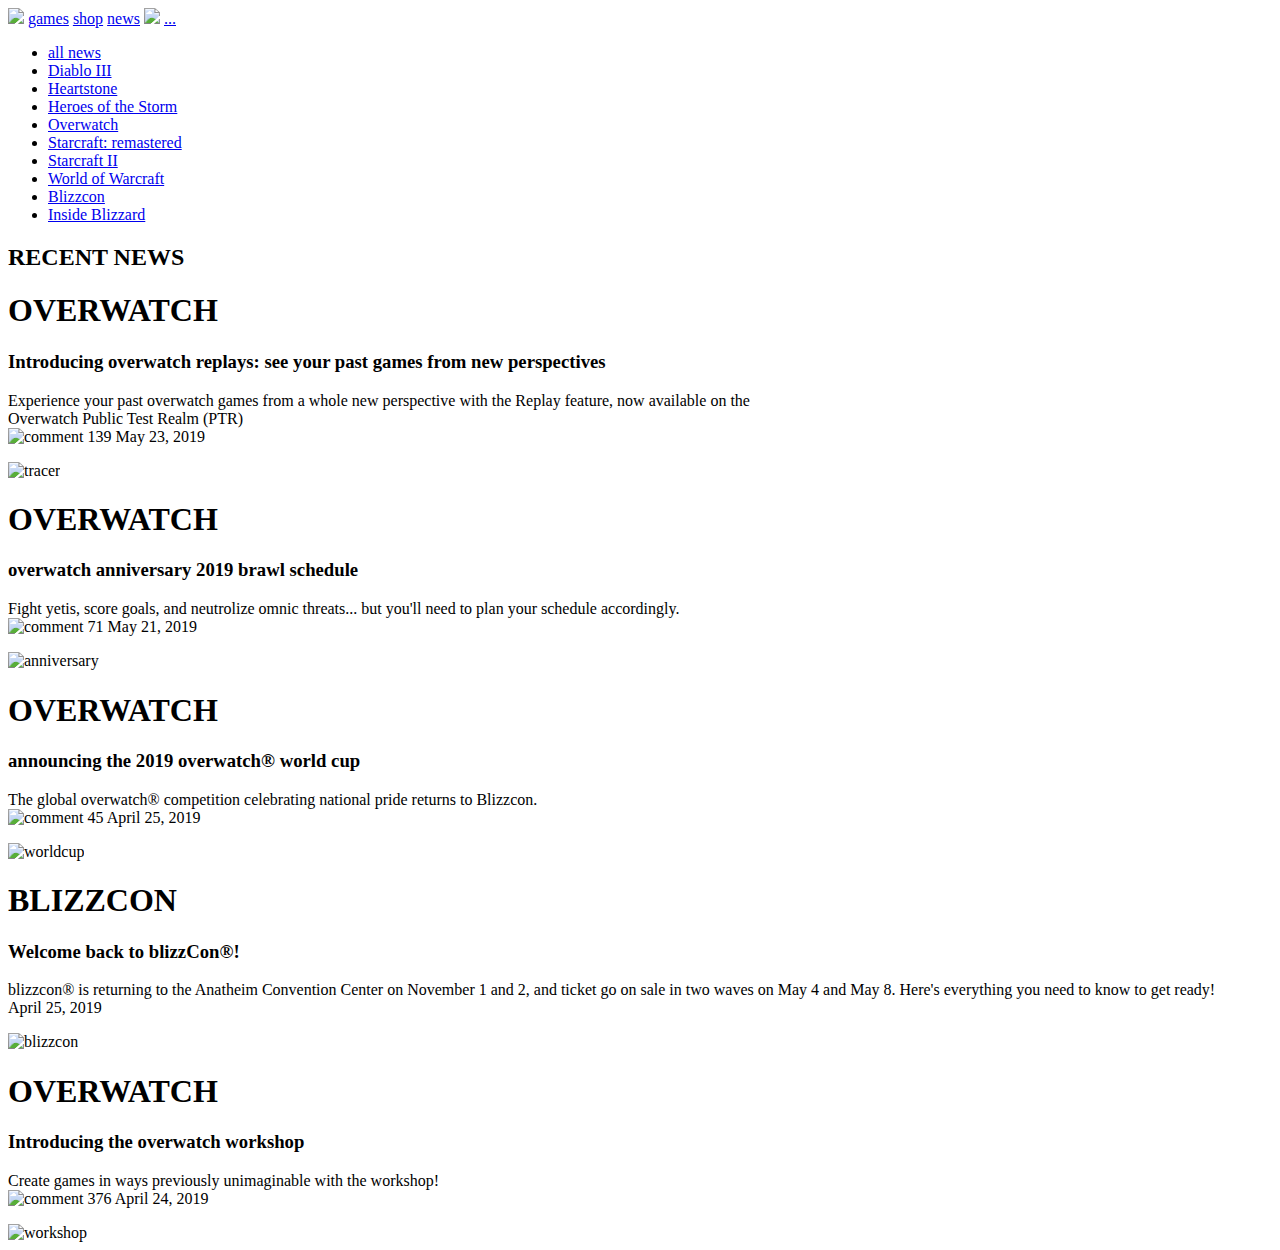
==== news.html @ 34e8fbc2 "news added" ====
<!DOCTYPE html>
<html lang="en">
<head>
    <meta charset="UTF-8">
    <meta name="viewport" content="width=device-width, initial-scale=1.0">
    <link rel="stylesheet" media="screen" href="style.css">
    <title>Battle.net - News</title>
    <link href="https://fonts.googleapis.com/css?family=Open+Sans:400,600,700&display=swap" rel="stylesheet">
</head>
<body id= "news">

<div class="news-page"> 
                <header>
                  <!--header bg-->
                  <div class="nav-bg">
                  </div>
                  <!--header nav-->
                  <nav>
                    <a href="/blizz/"><img src="blizz.png" class="bliz_button"></a>
                    <a href="index.html">games</a>
                    <a href="news.html">shop</a>
                    <a href="news.html">news</a>
                    <a href="#"><img src="overwatchL.png"></a>
                    <a href="settings.html">...</a>
                  </nav>
                  <!-- birthe works on this
                  <div class="bartopright">
                    <span><img src=""></span>
                    <span><img src=""></span>
                    <span><img src=""></span>
                    <span><img src=""></span>
                  </div>
              -->
<div class="navi2">
        <ul>
          <li><a href="#all news">all news</a></li>
          <li><a href="#Diablo III">Diablo III</a></li>
          <li><a href="#Heartstone">Heartstone</a></li>
          <li><a href="#Heroes of the Storm">Heroes of the Storm</a></li>
          <li><a href="#Overwatch">Overwatch</a></li>
          <li><a href="#Starcraft: remastered">Starcraft: remastered</a></li>
          <li><a href="#Starcraft II">Starcraft II</a></li>
          <li><a href="#World of Warcraft">World of Warcraft</a></li>
          <li><a href="#Blizzcon">Blizzcon</a></li>
          <li><a href="#Inside Blizzard">Inside Blizzard</a></li>
        </ul></div>
    </header>
<div class="article">
        <H2>RECENT NEWS</H2>
    <div class="news1"> 
        <H1>OVERWATCH</H1>
        <H3>Introducing overwatch replays: see your past games from new perspectives</H3>
     <p>Experience your past overwatch games from a whole new perspective with the Replay feature, now available on the <br> 
        Overwatch Public Test Realm (PTR) <br> 
        <a class="comment"><img src='comments.png' alt="comment"></a>
        <span>139</span> May 23, 2019</p>
    </div>

    <a class="tracer">
    <img src='tracer.png' alt="tracer"></a>

    <div class="news2">
        <H1>OVERWATCH</H1>
        <H3>overwatch anniversary 2019 brawl schedule</H3>
    <p>Fight yetis, score goals, and neutrolize omnic threats... but you'll need to plan your schedule accordingly.<br> 
        <a class="comment"><img src='comments.png' alt="comment"></a>
        <span>71</span> May 21, 2019</p>
    </div>

    <a class="anniversary">
    <img src='anniversary.png' alt="anniversary"></a>

    <div class="news3"> 
        <H1>OVERWATCH</H1>
        <H3>announcing the 2019 overwatch® world cup</H3>
    <p>The global overwatch® competition celebrating national pride returns to Blizzcon.<br> 
        <a class="comment"><img src='comments.png' alt="comment"></a>
        <span>45</span> April 25, 2019 </p>
    </div>

    <a class="worldcup">
    <img src='worldcup.png' alt="worldcup"></a>
    

    <div class="news4"> 
        <H1>BLIZZCON</H1>
        <H3>Welcome back to blizzCon®!</H3>
    <p>blizzcon® is returning to the Anatheim Convention Center on November 1 and 2, and ticket go on sale in two waves on
         May 4 and May 8. Here's everything you need to know to get ready!<br> 
         April 25, 2019</p>
        </div>

    <a class="blizzcon">
    <img src='blizzcon.jpg' alt="blizzcon"></a>

    <div class="news5"> 
        <H1>OVERWATCH</H1>
        <H3>Introducing the overwatch workshop</H3>
    <p>Create games in ways previously unimaginable with the workshop!<br> 
        <a class="comment"><img src='comments.png' alt="comment"></a>
        <span>376</span> April 24, 2019 </p></div>

    <a class="workshop">
    <img src='Workshop.png' alt="workshop"> </a>

</div>
</body>
</html>
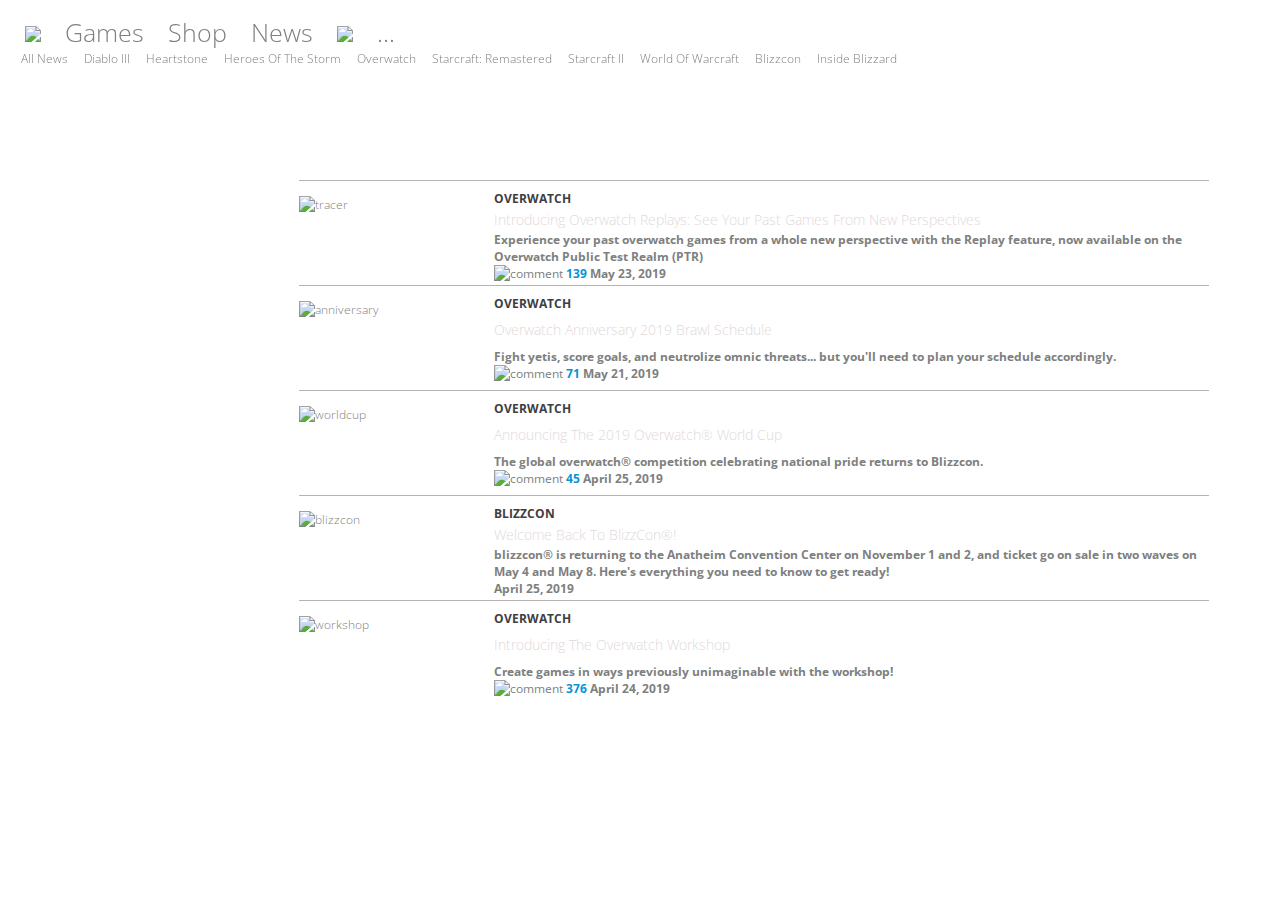
==== commit 57f06ad2: "news.css added" ====
--- a/news.html
+++ b/news.html
@@ -10,28 +10,17 @@
 <body id= "news">
 
 <div class="news-page"> 
-                <header>
-                  <!--header bg-->
-                  <div class="nav-bg">
-                  </div>
-                  <!--header nav-->
-                  <nav>
-                    <a href="/blizz/"><img src="blizz.png" class="bliz_button"></a>
-                    <a href="index.html">games</a>
-                    <a href="news.html">shop</a>
-                    <a href="news.html">news</a>
-                    <a href="#"><img src="overwatchL.png"></a>
-                    <a href="settings.html">...</a>
-                  </nav>
-                  <!-- birthe works on this
-                  <div class="bartopright">
-                    <span><img src=""></span>
-                    <span><img src=""></span>
-                    <span><img src=""></span>
-                    <span><img src=""></span>
-                  </div>
-              -->
-<div class="navi2">
+
+<header>
+    <nav>
+         <a href="/blizz/"><img src="blizz.png" class="bliz_button"></a>
+         <a href="index.html">games</a>
+         <a href="news.html">shop</a>
+         <a href="news.html">news</a>
+         <a href="#"><img src="overwatchL.png"></a>
+         <a href="settings.html">...</a>
+    </nav>  
+
         <ul>
           <li><a href="#all news">all news</a></li>
           <li><a href="#Diablo III">Diablo III</a></li>
@@ -43,8 +32,10 @@
           <li><a href="#World of Warcraft">World of Warcraft</a></li>
           <li><a href="#Blizzcon">Blizzcon</a></li>
           <li><a href="#Inside Blizzard">Inside Blizzard</a></li>
-        </ul></div>
-    </header>
+        </ul>
+</header>
+
+
 <div class="article">
         <H2>RECENT NEWS</H2>
     <div class="news1"> 
@@ -67,8 +58,7 @@
         <span>71</span> May 21, 2019</p>
     </div>
 
-    <a class="anniversary">
-    <img src='anniversary.png' alt="anniversary"></a>
+    <a class="anniversary"><img src='anniversary.png' alt="anniversary"></a>
 
     <div class="news3"> 
         <H1>OVERWATCH</H1>
--- a/style.css
+++ b/style.css
@@ -0,0 +1,174 @@
+*{
+    padding:0;
+    margin: 0 ;
+    font: bold 'Open Sans', sans-serif, Arial;
+}
+
+#news { 
+background-image: url(backgroundb.jpg);
+background-repeat: no-repeat;
+}
+
+.news-page h1 { font: bold 12px 'Open Sans', sans-serif, Arial;
+    text-transform: uppercase; 
+    color: #3e3e3f;
+    margin:-20 0 0 0 ;
+}
+.news-page h2 { 
+    font: bold 16px 'Open Sans', sans-serif, Arial;
+    font-weight: 900;
+    text-transform: uppercase;
+    color: white;
+}
+.news-page h3{ 
+    font: 14px 'Open Sans', sans-serif, Arial;
+    font-weight: lighter;
+    text-transform: capitalize;
+    color: rgb(223, 217, 217);
+}
+
+.news-page p { 
+    font: bold 12px 'Open Sans', sans-serif, Arial;
+    color: #7e7f7f;
+}
+
+a{ font: lighter 12px 'Open Sans', sans-serif, Arial;
+   color: #7e7f7f; 
+   text-decoration: none;
+}
+
+.article > a > img {
+    width:160px;
+    height:80px;
+    border:0;
+}
+
+li {
+    display: inline;
+    padding: 6px;
+  }
+
+  .news-page {
+    position: relative;
+    color: white;
+  }
+
+
+header {
+    color: #FFFFFF;
+    position: -webkit-sticky; /* Safari */
+    position: sticky;
+    top: 0; 
+    background-image: url("nav-background.png");
+    text-transform: capitalize; 
+    padding:15px;
+    text-align: justify;
+    vertical-align: baseline;
+    }
+
+.article {
+    width: 1300px;
+	height: 700px;
+	display: grid;
+	flex-direction: row;
+	grid-template-columns: 23% 15% 45% 10%;
+    grid-template-rows: 1% 13% 15% 15% 15% 15% 15%;
+}
+    
+nav a {
+    position: relative;
+    font-size: 25px;
+    padding: 10px;
+    }
+
+    nav a:hover {
+        color: white;
+  text-shadow: 2px 2px 4px #ddd5d5;
+
+        }
+    
+
+.news-page h2{
+    display: grid;
+    grid-column: 2; grid-row:3;
+    margin: -39px 0px 0px 7px;
+}
+
+.news-page h1{
+    display: grid;
+    grid-column: 1; grid-row:1;
+    margin: 10px 0px 0px 0px;
+}
+
+.comment{
+    vertical-align:  text-top;
+}
+
+span{
+    color: #0694d6;
+}
+
+.news1{
+    display: grid;
+    grid-column: 3/5; grid-row:3;
+}
+
+    .tracer{
+    display: grid;
+    grid-column: 2/5; grid-row: 3;  
+    border-top: 1px solid rgb(180, 178, 178);
+    padding-top: 15px; 
+    }
+
+.news2{
+     display: grid;
+    grid-column: 3/5; grid-row: 4;   
+    }
+
+    .anniversary{
+    display: grid;
+    grid-column: 2/5 ; grid-row: 4;  
+    border-top: 1px solid rgb(180, 178, 178);
+    padding-top: 15px;  
+    }
+
+
+.news3{
+    display: grid;
+    grid-column: 3/5; grid-row: 5;   
+    }
+
+    .worldcup{
+    display: grid;
+    grid-column: 2/5; grid-row: 5; 
+    border-top: 1px solid rgb(180, 178, 178);
+    padding-top: 15px;   
+    }
+
+.news4{
+    display: grid;
+    grid-column: 3/5; grid-row: 6;   
+    }
+
+    .blizzcon{
+    display: grid;
+    grid-column: 2/5; grid-row: 6; 
+    border-top: 1px solid rgb(180, 178, 178);
+    padding-top: 15px;     
+    }
+
+.news5{
+    display: grid;
+    grid-column: 3/5; grid-row: 7;   
+    }
+
+    .workshop{
+    display: grid;
+    grid-column: 2/5; grid-row: 7; 
+    border-top: 1px solid rgb(180, 178, 178);
+    padding-top: 15px;     
+    }
+   
+
+    
+    
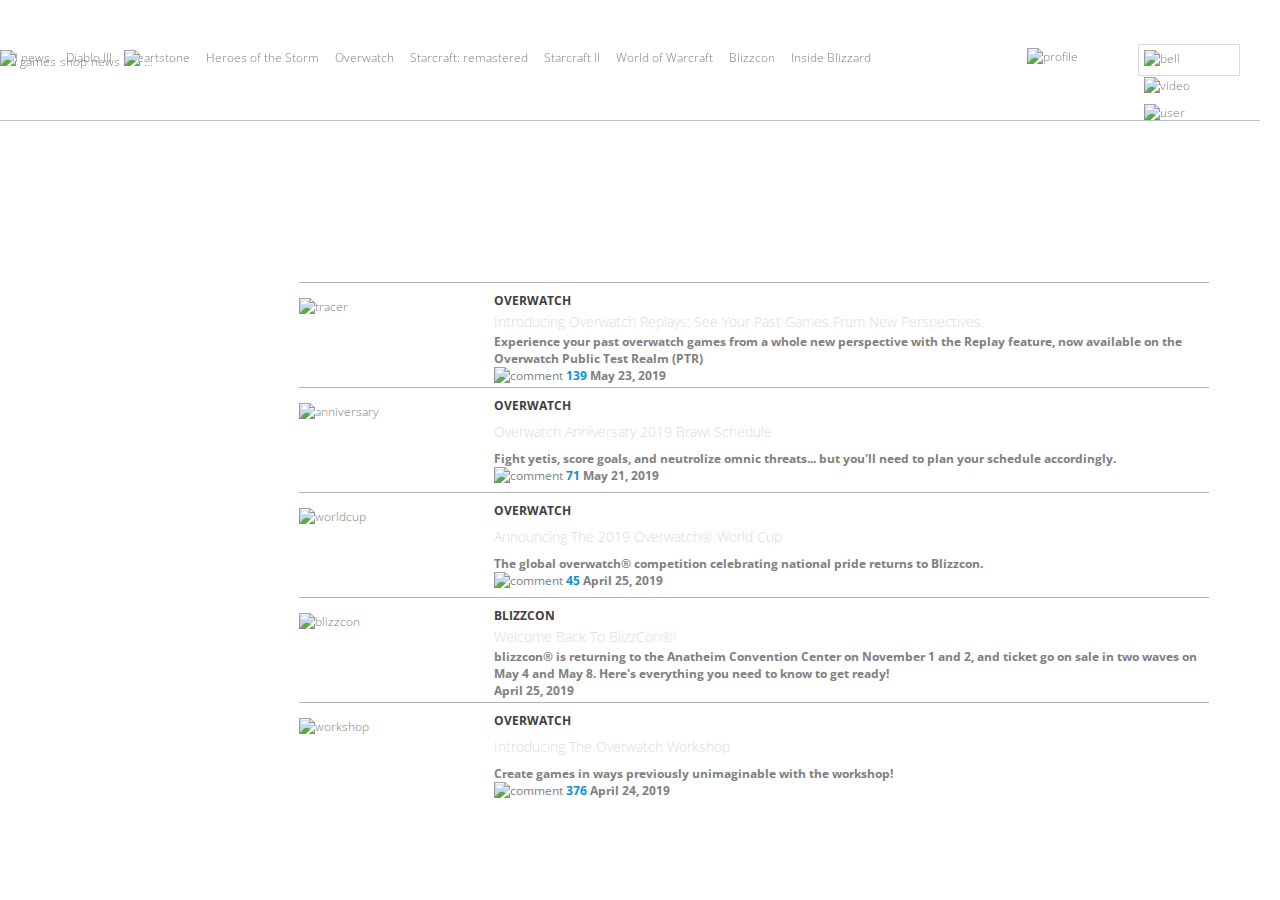
==== commit fbb0b5ef: "news css html" ====
--- a/news.html
+++ b/news.html
@@ -11,29 +11,46 @@
 
 <div class="news-page"> 
 
-<header>
+<header class="df jc-sb">
     <nav>
-         <a href="/blizz/"><img src="blizz.png" class="bliz_button"></a>
-         <a href="index.html">games</a>
-         <a href="news.html">shop</a>
-         <a href="news.html">news</a>
-         <a href="#"><img src="overwatchL.png"></a>
-         <a href="settings.html">...</a>
-    </nav>  
+        <div class="nav-left">
+            <a href="/blizz/"><img src="blizz.png" class="bliz_button"></a>
+            <a href="index.html">games</a>
+            <a href="news.html">shop</a>
+            <a href="news.html">news</a>
+            <a href="#"><img src="overwatchL.png"></a>
+            <a href="settings.html">...</a>
+        </div> 
+    </nav>
+    <div class="df">
+            <div class="header-profile">
+                <a class="profile"><img src='profile.png' alt="profile"> </a>
+            </div> 
+            <div class="header-img">          
+                <a class="bell"><img src='bell.png' alt="bell"></a>
+                <a class="video"><img src='video.png' alt="video"></a>
+                <a class="user"><img src='user.png' alt="user"></a>     
+            </div>  
+    </div>
+                                     
+</header>
 
+
+<div class="nav-right">
         <ul>
-          <li><a href="#all news">all news</a></li>
-          <li><a href="#Diablo III">Diablo III</a></li>
-          <li><a href="#Heartstone">Heartstone</a></li>
-          <li><a href="#Heroes of the Storm">Heroes of the Storm</a></li>
-          <li><a href="#Overwatch">Overwatch</a></li>
-          <li><a href="#Starcraft: remastered">Starcraft: remastered</a></li>
-          <li><a href="#Starcraft II">Starcraft II</a></li>
-          <li><a href="#World of Warcraft">World of Warcraft</a></li>
-          <li><a href="#Blizzcon">Blizzcon</a></li>
-          <li><a href="#Inside Blizzard">Inside Blizzard</a></li>
+          <li><a href="all news">all news</a></li>
+          <li><a href="Diablo III">Diablo III</a></li>
+          <li><a href="Heartstone">Heartstone</a></li>
+          <li><a href="Heroes of the Storm">Heroes of the Storm</a></li>
+          <li><a href="Overwatch">Overwatch</a></li>
+          <li><a href="Starcraft: remastered">Starcraft: remastered</a></li>
+          <li><a href="Starcraft II">Starcraft II</a></li>
+          <li><a href="World of Warcraft">World of Warcraft</a></li>
+          <li><a href="Blizzcon">Blizzcon</a></li>
+          <li><a href="Inside Blizzard">Inside Blizzard</a></li>
         </ul>
-</header>
+</div>  
+
 
 
 <div class="article">
--- a/style.css
+++ b/style.css
@@ -1,174 +1,855 @@
-*{
-    padding:0;
-    margin: 0 ;
-    font: bold 'Open Sans', sans-serif, Arial;
-}
-
-#news { 
-background-image: url(backgroundb.jpg);
-background-repeat: no-repeat;
-}
-
-.news-page h1 { font: bold 12px 'Open Sans', sans-serif, Arial;
-    text-transform: uppercase; 
+* {
+    padding: 0;
+    margin: 0;
+    font-family: 'Open Sans', sans-serif, Arial;
+}
+
+#news {
+    background-image: url(backgroundb.jpg);
+    background-repeat: no-repeat;
+}
+
+.news-page h1 {
+    font: bold 12px 'Open Sans', sans-serif, Arial;
+    text-transform: uppercase;
     color: #3e3e3f;
-    margin:-20 0 0 0 ;
-}
-.news-page h2 { 
+    margin: -20 0 0 0;
+}
+
+.news-page h2 {
     font: bold 16px 'Open Sans', sans-serif, Arial;
     font-weight: 900;
     text-transform: uppercase;
     color: white;
 }
-.news-page h3{ 
+
+.news-page h3 {
     font: 14px 'Open Sans', sans-serif, Arial;
     font-weight: lighter;
     text-transform: capitalize;
     color: rgb(223, 217, 217);
 }
 
-.news-page p { 
+.news-page p {
     font: bold 12px 'Open Sans', sans-serif, Arial;
     color: #7e7f7f;
 }
 
-a{ font: lighter 12px 'Open Sans', sans-serif, Arial;
-   color: #7e7f7f; 
-   text-decoration: none;
-}
-
-.article > a > img {
-    width:160px;
-    height:80px;
-    border:0;
-}
-
-li {
+.news-page a {
+    font: lighter 12px 'Open Sans', sans-serif, Arial;
+    color: #7e7f7f;
+    text-decoration: none;
+}
+
+.df {
+    display: flex;
+    margin-right: 20px;
+}
+
+.jc-sb {
+    justify-content: space-between;
+}
+
+.header-profile{
+    margin-right: 60px;
+}
+
+.article>a>img {
+    width: 160px;
+    height: 80px;
+    border: 0;
+}
+
+.header-img>a>img {
+    padding: 5px;
+    width: 20px;
+    height: 20px;
+}
+.header-img{
+    border: 1px solid rgb(223, 217, 217);   
+    height: 30px;
+    width: 100px;
+
+}
+
+
+.news-page li {
     display: inline;
     padding: 6px;
-  }
-
-  .news-page {
+}
+
+.news-page {
     position: relative;
     color: white;
-  }
-
-
-header {
+}
+
+.df-jc-sb{
     color: #FFFFFF;
-    position: -webkit-sticky; /* Safari */
-    position: sticky;
-    top: 0; 
-    background-image: url("nav-background.png");
-    text-transform: capitalize; 
-    padding:15px;
+    /* Safari */
+    position: fixed;
+    top: 0;
+    text-transform: capitalize;
+    padding: 10px;
     text-align: justify;
-    vertical-align: baseline;
-    }
+    width: 100%;
+}
+
+
+.nav-right{
+    position: fixed;
+    top: 45px;
+}
+
 
 .article {
     width: 1300px;
-	height: 700px;
-	display: grid;
-	flex-direction: row;
-	grid-template-columns: 23% 15% 45% 10%;
-    grid-template-rows: 1% 13% 15% 15% 15% 15% 15%;
-}
-    
-nav a {
+    height: 700px;
+    display: grid;
+    flex-direction: row;
+    grid-template-columns: 23% 15% 45% 10%;
+    grid-template-rows: 10% 13% 15% 15% 15% 15% 15%;
+}
+
+.navB a {
     position: relative;
     font-size: 25px;
     padding: 10px;
-    }
-
-    nav a:hover {
-        color: white;
-  text-shadow: 2px 2px 4px #ddd5d5;
-
-        }
-    
-
-.news-page h2{
-    display: grid;
-    grid-column: 2; grid-row:3;
+}
+
+.navB a:hover {
+    color: white;
+    text-shadow: 2px 2px 4px #ddd5d5;
+}
+
+.news-page h2 {
+    display: grid;
+    grid-column: 2;
+    grid-row: 3;
     margin: -39px 0px 0px 7px;
 }
 
-.news-page h1{
-    display: grid;
-    grid-column: 1; grid-row:1;
+.news-page h1 {
+    display: grid;
+    grid-column: 1;
+    grid-row: 1;
     margin: 10px 0px 0px 0px;
 }
 
-.comment{
-    vertical-align:  text-top;
-}
-
-span{
+.comment {
+    vertical-align: text-top;
+}
+
+.article span {
     color: #0694d6;
 }
 
-.news1{
-    display: grid;
-    grid-column: 3/5; grid-row:3;
-}
-
-    .tracer{
-    display: grid;
-    grid-column: 2/5; grid-row: 3;  
+.news1 {
+    display: grid;
+    grid-column: 3/5;
+    grid-row: 3;
+}
+
+.tracer {
+    display: grid;
+    grid-column: 2/5;
+    grid-row: 3;
     border-top: 1px solid rgb(180, 178, 178);
-    padding-top: 15px; 
-    }
-
-.news2{
-     display: grid;
-    grid-column: 3/5; grid-row: 4;   
-    }
-
-    .anniversary{
-    display: grid;
-    grid-column: 2/5 ; grid-row: 4;  
+    padding-top: 15px;
+}
+
+.news2 {
+    display: grid;
+    grid-column: 3/5;
+    grid-row: 4;
+}
+
+.anniversary {
+    display: grid;
+    grid-column: 2/5;
+    grid-row: 4;
     border-top: 1px solid rgb(180, 178, 178);
-    padding-top: 15px;  
-    }
-
-
-.news3{
-    display: grid;
-    grid-column: 3/5; grid-row: 5;   
-    }
-
-    .worldcup{
-    display: grid;
-    grid-column: 2/5; grid-row: 5; 
+    padding-top: 15px;
+}
+
+.news3 {
+    display: grid;
+    grid-column: 3/5;
+    grid-row: 5;
+}
+
+.worldcup {
+    display: grid;
+    grid-column: 2/5;
+    grid-row: 5;
     border-top: 1px solid rgb(180, 178, 178);
-    padding-top: 15px;   
-    }
-
-.news4{
-    display: grid;
-    grid-column: 3/5; grid-row: 6;   
-    }
-
-    .blizzcon{
-    display: grid;
-    grid-column: 2/5; grid-row: 6; 
+    padding-top: 15px;
+}
+
+.news4 {
+    display: grid;
+    grid-column: 3/5;
+    grid-row: 6;
+}
+
+.blizzcon {
+    display: grid;
+    grid-column: 2/5;
+    grid-row: 6;
     border-top: 1px solid rgb(180, 178, 178);
-    padding-top: 15px;     
-    }
-
-.news5{
-    display: grid;
-    grid-column: 3/5; grid-row: 7;   
-    }
-
-    .workshop{
-    display: grid;
-    grid-column: 2/5; grid-row: 7; 
+    padding-top: 15px;
+}
+
+.news5 {
+    display: grid;
+    grid-column: 3/5;
+    grid-row: 7;
+}
+
+.workshop {
+    display: grid;
+    grid-column: 2/5;
+    grid-row: 7;
     border-top: 1px solid rgb(180, 178, 178);
-    padding-top: 15px;     
-    }
-   
-
-    
-    
+    padding-top: 15px;
+}
+
+    /* -----------------index.html-------------*/
+
+    #games {
+      display: grid;
+      grid-template-columns: 23% 77%;
+      grid-template-rows: 10% 90%;
+      grid-template-areas:
+      "headerK ."
+      "aside mainK"
+      ;
+      background-image: url("images/backgroundk.jpg");
+      background-repeat: no-repeat;
+      background-size: cover;
+      background-color: black;
+    }
+    /*header*/
+    .headerK {
+      color: #FFFFFF;
+      grid-column-start: 1;
+      grid-column-end: 3;
+      height: 45px;
+      /*background-color: black;*/
+    }
+
+    .nav-bg {
+      grid-area: header;
+      position: relative;
+      background-color: #262626;
+      background-position: center;
+      background-size: cover;
+      width: 100%;
+      height: 60px;
+      overflow: hidden;
+      filter: blur(30px);
+    }
+
+    .headerK a:hover {
+      position: relative;
+      font-size: 18px;
+      text-shadow:
+        0 0 5px #fff,
+        0 0 10px #fff,
+        0 0 20px #fff,
+        0 0 40px #0ff,
+        0 0 80px #0ff,
+        0 0 90px #0ff,
+        0 0 100px #0ff,
+        0 0 150px #0ff;
+    }
+
+    .bliz-button {
+      padding-top: 20px;
+    }
+
+    .navK {
+      top: 15px;
+      grid-area: header;
+      position: absolute;
+      height: 60px;
+      width:100%;
+      margin-left: 20px;
+    }
+
+    .navK a {
+      padding: 10px;
+      text-decoration: none;
+      text-transform: uppercase;
+      font-size: 16px;
+      color: white;
+    }
+
+    img .bliz_button {
+      padding-top: 10px;
+    }
+    /*main article*/
+
+    .mainK {
+      display: flex;
+      flex-direction: column;
+      align-items: flex-start;
+      justify-content: flex-start;
+      position: relative;
+      color: white;
+      grid-column-start: 2;
+      grid-column-end: 3;
+      grid-row-start: 2;
+      grid-row-end: 3;
+      border-top: 1px solid #262626;
+      font-size: 14px;
+      padding-left: 15px;
+      padding-top: 15px;
+    }
+
+    .WoW_logo {
+      height: auto;
+      width: auto;
+    }
+
+    .OptRedeem {
+      display: flex;
+    }
+
+    .OptionsK {
+      background-color: transparent;
+      border: none;
+      color: white;
+    }
+
+    .RedeemK {
+      flex: auto;
+      padding-left: 5px;
+    }
+
+    .videos {
+      display: flex;
+      justify-content: flex-start;
+    }
+
+    .videoK {
+      flex: 60%;
+      position: relative;
+      padding-top: 20px;
+      padding-bottom: 20px;
+    }
+
+    .Hearthstone {
+      flex: 20%;
+      padding: 18px;
+      height: 225px;
+      width: auto;
+    }
+    .microholiday {
+      flex: 20%;
+      padding-top: 18px;
+      padding-bottom: 18px;
+      height: 225px;
+      width: auto;
+    }
+
+    .mainK footer {
+      display: flex;
+      flex-direction: column;
+      text-align: left;
+      flex: auto;
+      padding-bottom: 20px;
+      padding-top: 20px;
+      align-content: flex-end;
+      height: 150px;
+    }
+
+    .labelK {
+      padding-bottom: 6px;
+      font-size: 8px;
+      text-transform: uppercase;
+    }
+
+    .regionK {
+      width: 210px;
+      background-color: transparent;
+      border: 1px solid #262626;
+      color: white;
+      font-size: 10px;
+    }
+
+    .bottomLine {
+      display: flex;
+      padding-top: 10px;
+      height: 70px;
+      width: 550px;
+      align-items: flex-end;
+    }
+
+    .ButtonK {
+      padding-right: 10px;
+    }
+
+    .buttonK {
+      flex: auto;
+      color: #c5c6c9;
+      background-color: #0696cb;
+      border: none;
+      border-radius: 3%;
+      height: 70px;
+      width: 210px;
+      font-size: 30px;
+    }
+
+    .on {
+      flex: auto;
+      height: 70px;
+      width: 70px;
+    }
+
+    .ON {
+        border: 1px solid #262626;
+    }
+
+    /*aside*/
+
+    aside {
+      color: white;
+      border-right: 1px solid #262626;
+      border-top: 1px solid #262626;
+    }
+
+    aside ul {
+      list-style-type: none;
+      font-size: 12px;
+      padding-left: 20px;
+    }
+    aside ul li {
+      padding-left: 5px;
+      align-items: center;
+    }
+
+    aside h5 {
+      padding-left: 25px;
+      padding-top: 5px;
+    }
+
+
+    aside ul li.WoW{
+      list-style: inside url("game_logos/WoW.png");
+    }
+    aside ul li.Diabolo {
+      list-style: inside url("game_logos/diaboloIII.png");
+    }
+    aside ul li.SCII {
+      list-style: inside url("game_logos/scII.png");
+    }
+    aside ul li.HS {
+      list-style: inside url("game_logos/SC.png");
+    }
+    aside ul li.HoS {
+      list-style: inside url("game_logos/HoS.png");
+    }
+    aside ul li.Overwatch {
+      list-style: inside url("game_logos/Overwatch.png");
+    }
+    aside ul li.SC {
+      list-style: inside url("game_logos/starcraft.png");
+    }
+    aside ul li.WC {
+      list-style: inside url("game_logos/WCIII.png");
+    }
+    aside ul li.CoD {
+      list-style: inside url("game_logos/CoD.png");
+    }
+    aside ul li.Destiny2 {
+      list-style: inside url("game_logos/Destiny2.png");
+    }
+    aside ul li.CoDMW {
+      list-style: inside url("game_logos/CoDMW.png");
+    }
+
+    aside ul li:hover {
+      font-size: 110%;
+      border-left: 1px solid #0696cb;
+      color: white;
+      font-weight: bold;
+      background-color: #201317;
+    }
+
+    aside footer {
+      padding-bottom: 20px;
+      height: 25px;
+    }
+
+/*  */
+/* Battle.net - Shop */
+/* Brecht Nulens */
+/*  */
+* {
+    margin: 0;
+    padding: 0;
+}
+
+/* GENERAL SHOP */
+#shop {
+    font-family: 'Open Sans', sans-serif;
+}
+
+.background {
+    background-image: linear-gradient(to bottom,rgba(0, 118, 253, 0.411), rgb(0, 25, 54)),
+    url('images/galaxy-wallpaper-11.jpg');
+    background-repeat: no-repeat; 
+    
+    width: 1800px;
+    height: 2000px;
+
+    z-index: -10;
+}
+
+/* HOOFDBALK */
+.ground {
+    
+    background-image: linear-gradient(to top,rgba(2, 64, 134, 0.884), rgba(0, 18, 39, 0.925)),
+    url('images/galaxy-wallpaper-11.jpg');
+    filter: blur(5px);
+    width: 1800px;
+    height: 100%;
+    background-position: center;
+    background-repeat: no-repeat;
+    background-size: cover;
+}
+
+.headNav {
+    display: flex;
+    align-items: center;
+    position: absolute;
+}
+
+.headNav a {
+    display: block;
+    justify-content: space-between;
+    padding-left: 25px;
+    padding-right: 25px;
+    font-weight: 400;
+    text-decoration: none;
+    text-transform: uppercase;
+    font-size: 30px;
+    color: #b7c0c9;
+}
+
+header {
+    display: flex;
+    align-items: center;
+    z-index: 12;
+    height: 120px;  
+    position: sticky;
+    top: 0;
+
+    border-bottom: solid 1px #b7c0c9;
+}
+
+header a:hover {
+    position: relative;
+    font-size: 32px;
+    text-shadow:
+    0 0 5px #fff,
+    0 0 10px #fff,
+    0 0 20px #fff,
+    0 0 40px #0ff,
+    0 0 80px #0ff,
+    0 0 90px #0ff,
+    0 0 100px #0ff,
+    0 0 150px #0ff;
+}
+
+.bliz-button {
+    padding-top: 20px;
+}
+
+.iconNav {
+    display: flex;
+    align-items: center;
+    position: absolute;
+    right: 20px;
+    border: solid 1px #b7c0c9;
+}
+
+.iconNav a {
+    display: flex;
+    align-items: center;
+    text-decoration: none;
+    color: #b7c0c9;
+    padding: 18px;
+}
+
+/* SUBNAV */
+.subnav {
+    display: inline-block;
+    background-color:rgba(0, 38, 80, 1);
+    
+    height: 50px;
+    width: 1760px;
+    z-index: 2;
+    padding: 20px;
+}
+
+.subnav a, input {
+    display: flexbox;
+    flex-direction: row;
+    flex-wrap: wrap;
+    
+    text-decoration: none;
+    color: #b7c0c9;
+
+    font-size: 12px;
+    
+    padding-left: 18px;
+    padding-right: 18px;
+    box-sizing: border-box;
+
+    margin: 15px;
+    -webkit-transition: margin 0.5s ease-out;
+    -moz-transition: margin 0.5s ease-out;
+    -o-transition: margin 0.5s ease-out;
+}
+
+.subnav .navbarLeft {
+    display: flex;
+    justify-content: flex-start;
+    align-items: center;
+    box-sizing: border-box;
+    flex: 70%;
+}
+.subnav .navbarRight {
+    display: flex;
+    justify-content: flex-end;
+    align-items: center;
+    box-sizing: border-box;
+    flex: 70%;
+  
+}
+/* BANNER */
+.shopBanner .banner {
+    position: relative;
+    width: 1800px;
+    height: auto;
+    z-index: 2;
+}
+
+.shopBanner button {
+    position: absolute;
+    left: 750px;
+    top: 570px;
+
+    background-color: rgb(0, 217, 255);
+    color: white;
+    font-size: 19px;
+    padding: 30px;
+    border: none;
+    cursor: pointer;
+    border-radius: 5px;
+
+    width: 300px;
+    z-index: 3;
+}
+
+/* HOTLINKS */
+.hotLinks {
+    display: flex;
+    justify-content: center;
+    align-items: center;
+    background-color: rgba(0, 37, 80, 0.877);
+    color: #b7c0c9;
+
+    border-top: solid 1px rgba(183, 192, 201, 0.719);
+    border-bottom: solid 1px rgba(183, 192, 201, 0.719);
+    max-height: 80px;
+    width: 1740px;
+    padding: 30px;
+}
+
+.BlizzardGames { 
+    display: flex;
+    align-items: center;
+    padding-left: 30px;
+    padding-right: 30px;
+}
+
+.PartnerGames {
+    display: -webkit-flex;
+    display: flex;
+    align-items: center;
+    padding-left: 30px;
+    padding-right: 30px;
+    border-left: solid 1px  rgba(183, 192, 201, 0.719);
+}
+
+.hotLinks img {
+    padding-left: 12px;
+    padding-right: 12px;
+    transition: all .2s ease-in-out;
+}
+
+/* ON SALE ITEMS */
+.saleItems {
+    display: grid;
+    grid-template-columns: 65px 300px 300px 300px 300px 300px 235px;
+    grid-template-rows: 80px 80px 400px 1fr;
+    grid-template-areas: 
+    ". . . . . . ."
+    ". Recommended . . . . ."
+    ". Item1 Item2 Item3 Item4 Item5 ."
+    ". . . . . . ."; 
+
+    grid-column-gap: 28px;
+}
+
+.Item1{
+    position: relative;
+    grid-column-start: 2;
+    grid-row-start: 3;
+    grid-area: Item1;
+
+    background-color: rgba(2, 10, 124, 0.404);
+}
+
+.Item2{
+    position: relative;
+    grid-column-start: 3;
+    grid-row-start: 3;
+    grid-area: Item2;
+
+    background-color: rgba(2, 10, 124, 0.404);
+}
+
+.Item3{
+    position: relative;
+    grid-column-start: 4;
+    grid-row-start: 3;
+    grid-area: Item3;
+
+    background-color: rgba(2, 10, 124, 0.404);
+}
+
+.Item4{
+    position: relative;
+    grid-column-start: 5;
+    grid-row-start: 3;
+    grid-area: Item4;
+
+    background-color: rgba(2, 10, 124, 0.404);
+}
+
+.Item5{
+    position: relative;
+    grid-column-start: 6;
+    grid-row-start: 3;
+    grid-area: Item5;
+
+    background-color: rgba(2, 10, 124, 0.404);
+}
+
+.Item1::before {
+    content: url(game_logos/world-of-warcraft-logo.png);
+    position: absolute;
+    top: 170px;
+    left: 30px;
+    transform: scale(0.8);
+}
+
+.Item2::before {
+    content: url(game_logos/world-of-warcraft-logo.png);
+    position: absolute;
+    top: 170px;
+    left: 30px;
+    transform: scale(0.8);
+}
+
+.Item3::before {
+    content: url(game_logos/world-of-warcraft-logo.png);
+    position: absolute;
+    top: 170px;
+    left: 30px;
+    transform: scale(0.8);
+}
+
+.Item4::before {
+    content: url(game_logos/Overwatch.png);
+    position: absolute;
+    top: 180px;
+    left: 30px;
+    
+}
+
+.Item5::before {
+    content: url(game_logos/hearthstone_logo.png);
+    position: absolute;
+    top: 170px;
+    left: 30px;
+    transform: scale(0.8);
+}
+
+/* SALEITEMS */
+.saleItems h1 {
+  position: absolute;
+  bottom: 20px;
+  left: 20px;
+
+  color: white;
+  padding-left: 20px;
+  padding-right: 20px;
+}
+
+.saleItems h2 {
+    position: absolute;
+    top: 225px;
+    left: 25px;
+    color: white;
+    
+}
+
+.saleItems h3 {
+    position: absolute;
+    top: 265px;
+    left: 25px;
+    
+    color: #464646;
+    padding-left: 20px;
+    padding-right: 20px;
+
+    font-size: 15px;
+    font-weight: 400;
+}
+
+.Recommended {
+    position: relative;
+
+    color: #b7c0c9;
+    padding-left: 20px;
+    padding-right: 20px;
+
+    grid-area: Recommended;
+    grid-column-start: 2;
+    grid-row-start: 2;
+
+    font-size: 28px;
+    font-weight: 400;
+}
+
+.saleItems img {
+    object-fit: cover;
+    
+    width: 315px;
+    height: 400px;
+    
+}
+
+/* EFFECTS */
+
+.BlizzardGames img:hover {
+    transform: scale(1.3);
+}
+
+.PartnerGames img:hover {
+    transform: scale(1.3);
+}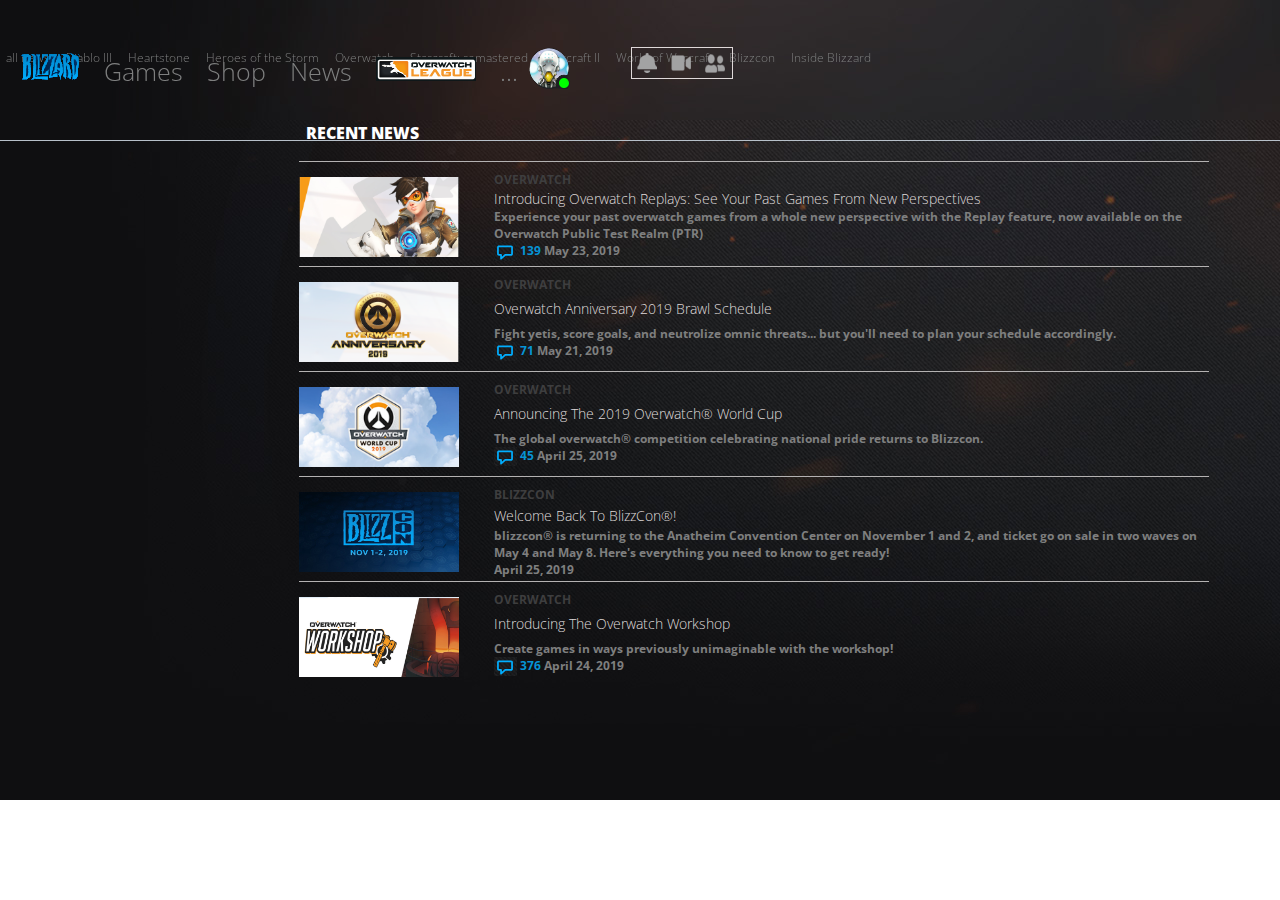
==== commit b4ca999c: "style-news" ====
--- a/news.html
+++ b/news.html
@@ -11,25 +11,25 @@
 
 <div class="news-page"> 
 
-<header class="df jc-sb">
-    <nav>
+<header class="df-jc-sb">
+    <nav class="navB">
         <div class="nav-left">
-            <a href="/blizz/"><img src="blizz.png" class="bliz_button"></a>
+            <a href="/blizz/"><img src="images/blizz.png" class="bliz_button"></a>
             <a href="index.html">games</a>
             <a href="news.html">shop</a>
             <a href="news.html">news</a>
-            <a href="#"><img src="overwatchL.png"></a>
+            <a href="#"><img src="images/overwatchL.png"></a>
             <a href="settings.html">...</a>
         </div> 
     </nav>
     <div class="df">
             <div class="header-profile">
-                <a class="profile"><img src='profile.png' alt="profile"> </a>
+                <a class="profile"><img src='images/profile.png' alt="profile"> </a>
             </div> 
             <div class="header-img">          
-                <a class="bell"><img src='bell.png' alt="bell"></a>
-                <a class="video"><img src='video.png' alt="video"></a>
-                <a class="user"><img src='user.png' alt="user"></a>     
+                <a class="bell"><img src='images/bell.png' alt="bell"></a>
+                <a class="video"><img src='images/video.png' alt="video"></a>
+                <a class="user"><img src='images/user.png' alt="user"></a>     
             </div>  
     </div>
                                      
@@ -60,33 +60,33 @@
         <H3>Introducing overwatch replays: see your past games from new perspectives</H3>
      <p>Experience your past overwatch games from a whole new perspective with the Replay feature, now available on the <br> 
         Overwatch Public Test Realm (PTR) <br> 
-        <a class="comment"><img src='comments.png' alt="comment"></a>
+        <a class="comment"><img src='images/comments.png' alt="comment"></a>
         <span>139</span> May 23, 2019</p>
     </div>
 
     <a class="tracer">
-    <img src='tracer.png' alt="tracer"></a>
+    <img src='images/tracer.png' alt="tracer"></a>
 
     <div class="news2">
         <H1>OVERWATCH</H1>
         <H3>overwatch anniversary 2019 brawl schedule</H3>
     <p>Fight yetis, score goals, and neutrolize omnic threats... but you'll need to plan your schedule accordingly.<br> 
-        <a class="comment"><img src='comments.png' alt="comment"></a>
+        <a class="comment"><img src='images/comments.png' alt="comment"></a>
         <span>71</span> May 21, 2019</p>
     </div>
 
-    <a class="anniversary"><img src='anniversary.png' alt="anniversary"></a>
+    <a class="anniversary"><img src='images/anniversary.png' alt="anniversary"></a>
 
     <div class="news3"> 
         <H1>OVERWATCH</H1>
         <H3>announcing the 2019 overwatch® world cup</H3>
     <p>The global overwatch® competition celebrating national pride returns to Blizzcon.<br> 
-        <a class="comment"><img src='comments.png' alt="comment"></a>
+        <a class="comment"><img src='images/comments.png' alt="comment"></a>
         <span>45</span> April 25, 2019 </p>
     </div>
 
     <a class="worldcup">
-    <img src='worldcup.png' alt="worldcup"></a>
+    <img src='images/worldcup.png' alt="worldcup"></a>
     
 
     <div class="news4"> 
@@ -98,17 +98,17 @@
         </div>
 
     <a class="blizzcon">
-    <img src='blizzcon.jpg' alt="blizzcon"></a>
+    <img src='images/blizzcon.jpg' alt="blizzcon"></a>
 
     <div class="news5"> 
         <H1>OVERWATCH</H1>
         <H3>Introducing the overwatch workshop</H3>
     <p>Create games in ways previously unimaginable with the workshop!<br> 
-        <a class="comment"><img src='comments.png' alt="comment"></a>
+        <a class="comment"><img src='images/comments.png' alt="comment"></a>
         <span>376</span> April 24, 2019 </p></div>
 
     <a class="workshop">
-    <img src='Workshop.png' alt="workshop"> </a>
+    <img src='images/Workshop.png' alt="workshop"> </a>
 
 </div>
 </body>
--- a/style.css
+++ b/style.css
@@ -5,7 +5,7 @@
 }
 
 #news {
-    background-image: url(backgroundb.jpg);
+    background-image: url(images/backgroundb.jpg);
     background-repeat: no-repeat;
 }
 
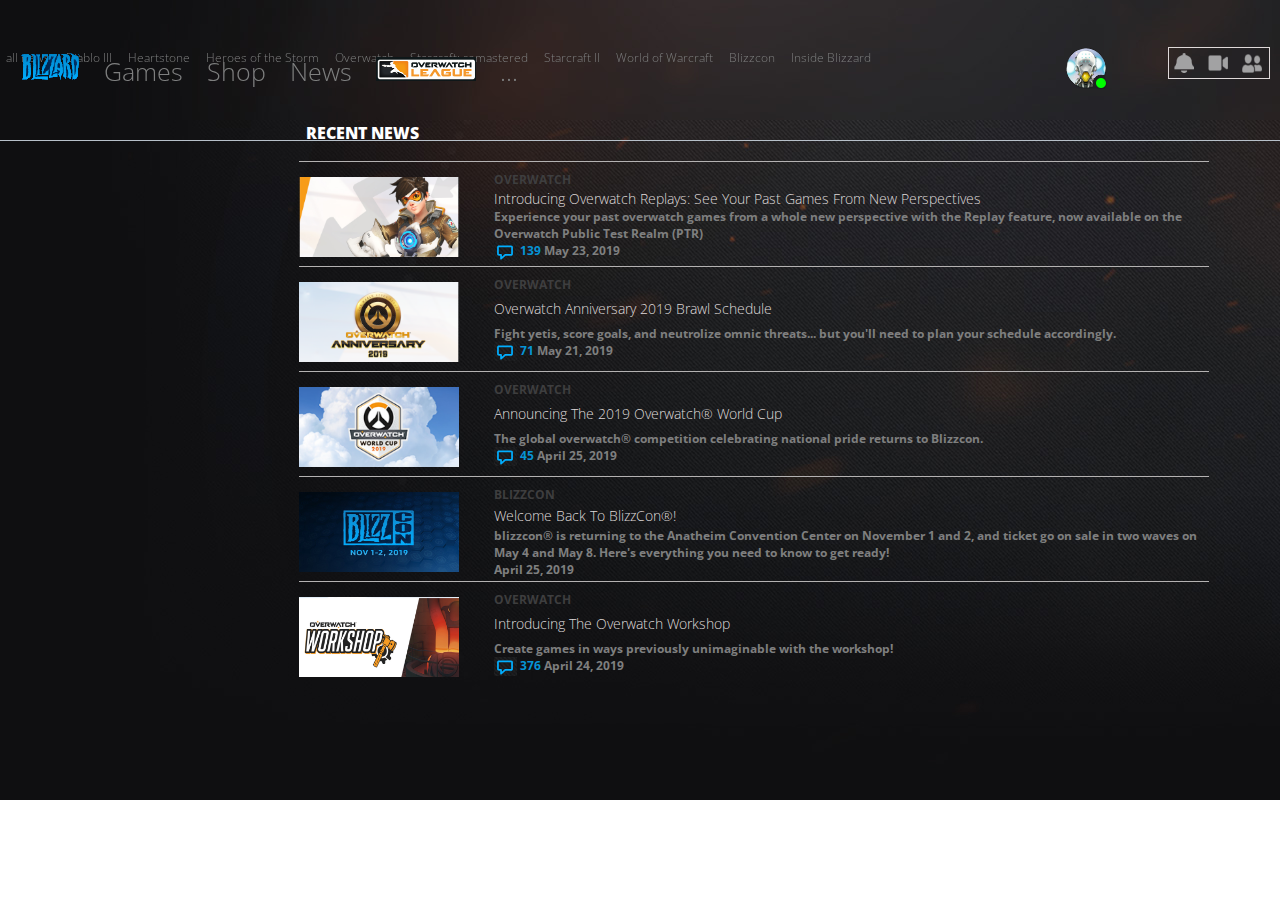
==== commit 077de4cd: "style-news" ====
--- a/news.html
+++ b/news.html
@@ -11,7 +11,7 @@
 
 <div class="news-page"> 
 
-<header class="df-jc-sb">
+<header class="df jc-sb">
     <nav class="navB">
         <div class="nav-left">
             <a href="/blizz/"><img src="images/blizz.png" class="bliz_button"></a>
--- a/style.css
+++ b/style.css
@@ -83,7 +83,7 @@
     color: white;
 }
 
-.df-jc-sb{
+.df.jc-sb{
     color: #FFFFFF;
     /* Safari */
     position: fixed;
